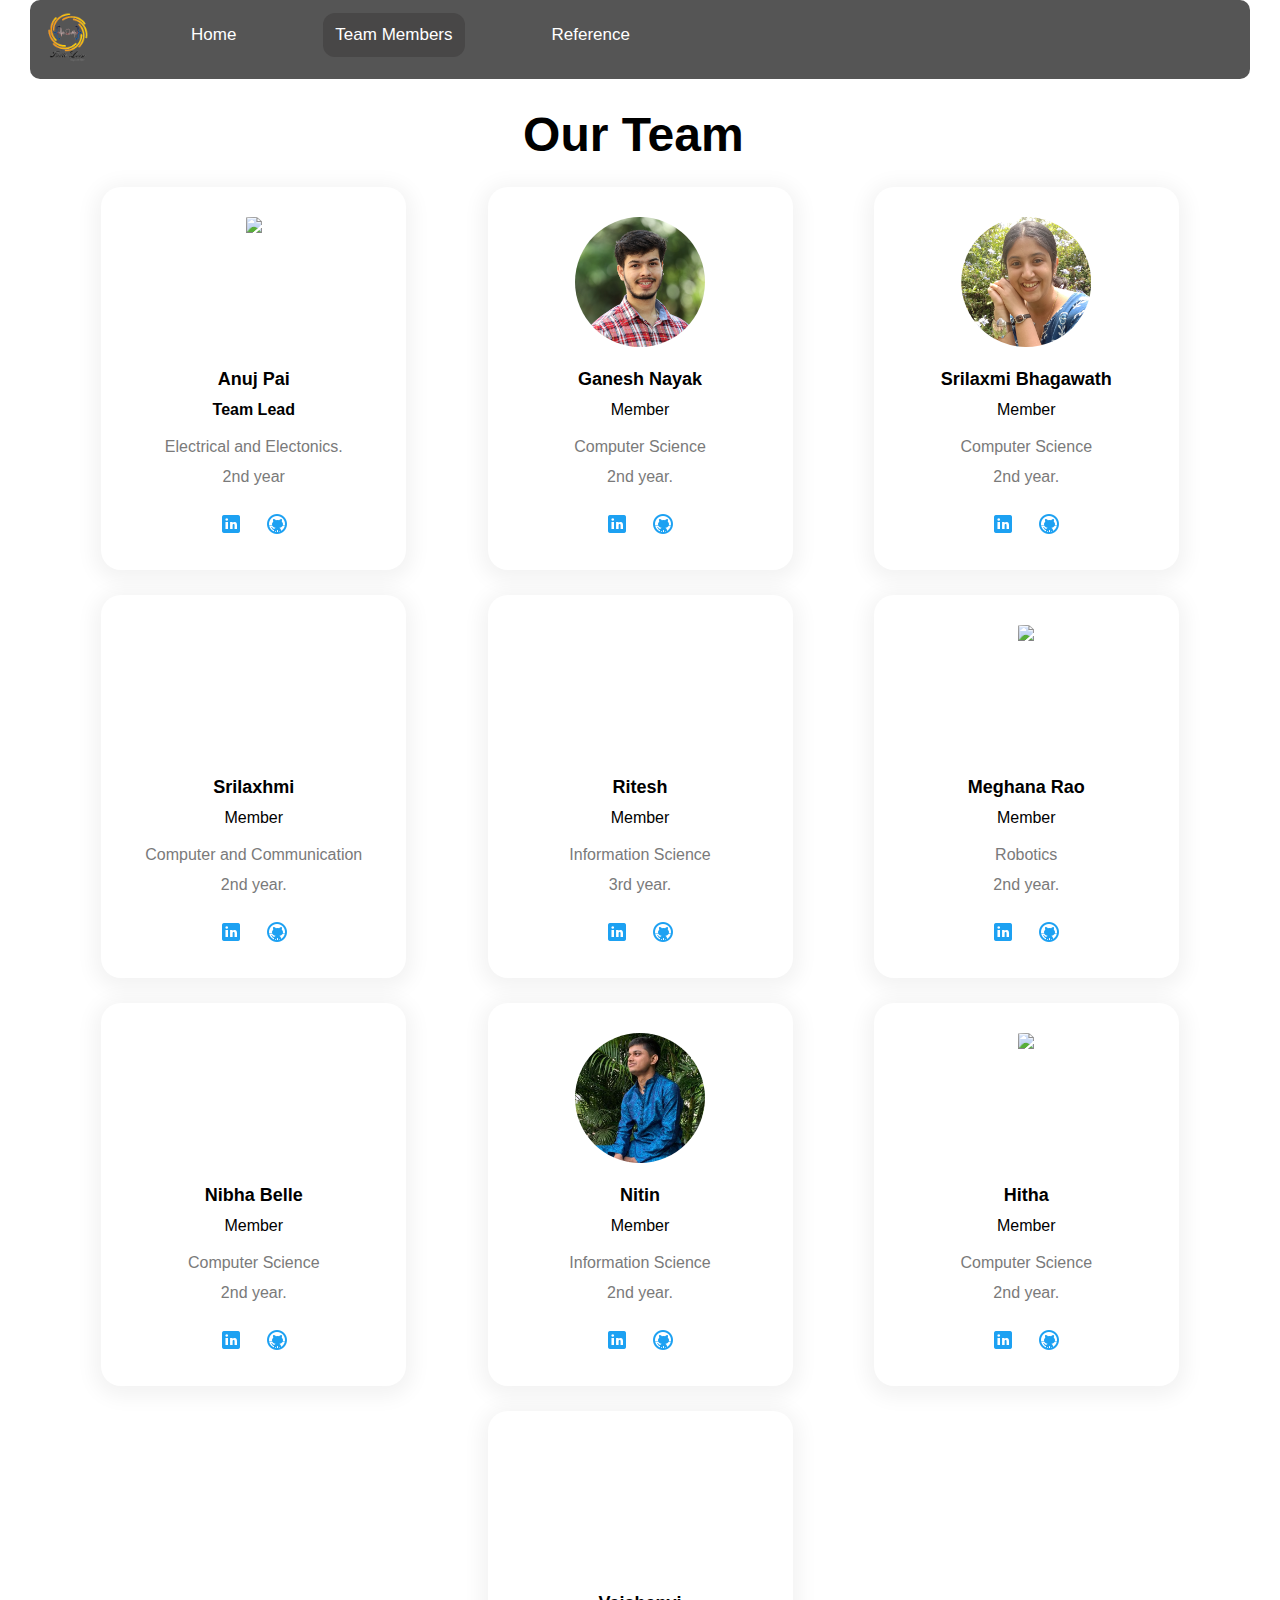
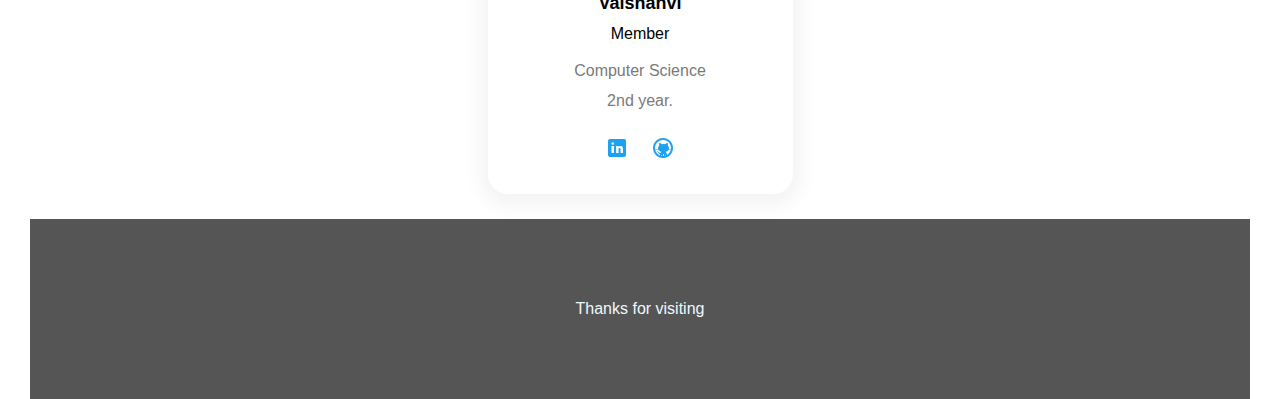
==== abt.html @ e21017dd "Merge branch 'main' of https://github.com/AnujFLC/Webslingers updated profile address" ====
<!DOCTYPE html>
<html lang="en">
<head>
    <meta charset="UTF-8">
    <meta http-equiv="X-UA-Compatible" content="IE=edge">
    <meta name="viewport" content="width=device-width, initial-scale=1.0">
    <title>Our team</title>
<link rel="icon" href="./1.png" type="image/x-icon">
    <link rel="stylesheet" href="abt.css">
</head>
<body>
    <div class="responsive-container-block container">
       
        
        <div class="navbar">
            <a href="https://www.finiteloop.co.in/"><img src="./1.png" alt="finte loop logo" class="logo"></a>
       
            <a  id="home" href="./index.html" >Home</a>
            <a  id="abt" class="active" href="./abt.html" > Team Members</a>
            <a id="ref"  href="reffer.html">Reference</a>

        </div>
        <p class="text-blk team-head-text">
        
            Our Team 
        </p>
        
        <div class="responsive-container-block">
            <!-- 1st mem -->
            <div class="responsive-cell-block wk-desk-3 wk-ipadp-3 wk-tab-6 wk-mobile-12 card-container">
                <div class="card">
                    <div class="team-image-wrapper">
                        <img src="./photos/WhatsApp Image 2022-12-17 at 10.50.44 PM.jpeg"
                            class="team-member-image" />
                    </div>
                    <p class="text-blk name">Anuj Pai
                    </p>
                    <p class="text-blk position"><b>Team Lead</b>
                    </p>
                    <p class="text-blk feature-text">Electrical and Electonics.<br>2nd year
                    </p>
                    <div class="social-icons">
                        <a href="https://www.linkedin.com/in/anujpai/" target="_blank">
                            <img src="./icon/LinkedIn.png"
                                class="linked in-icon" />
                        </a>
                        <a href="https://github.com/AnujFLC/" target="_blank">
                            <img src="./icon/GitHub.png"
                                class="github-icon" />
                        </a>
                    </div>
                </div>
            </div>
            <!-- 2nd mem -->
            <div class="responsive-cell-block wk-desk-3 wk-ipadp-3 wk-tab-6 wk-mobile-12 card-container">
                <div class="card">
                    <div class="team-image-wrapper">
                        <img src="./photos/GANESH (1).JPG"
                            class="team-member-image" />
                    </div>
                    <p class="text-blk name">Ganesh Nayak
                    </p>
                    <p class="text-blk position">Member
                    </p>
                    <p class="text-blk feature-text">Computer Science <br>2nd year.
                    </p>
                    <div class="social-icons">
                        <a href="https://www.linkedin.com/in/ganesh-nayak-91a465240/" target="_blank">
                            <img src="./icon/LinkedIn.png"
                                class="linked in-icon" />
                        </a>
                        <a href="https://github.com/Ganesh23Nayak" target="_blank">
                            <img src="./icon/GitHub.png"
                                class="github-icon" />
                        </a>
                    </div>
                </div>
            </div>
            <!-- 3rd mem -->
            <div class="responsive-cell-block wk-desk-3 wk-ipadp-3 wk-tab-6 wk-mobile-12 card-container">
                <div class="card">
                    <div class="team-image-wrapper">
                        <img src="./photos/srilaxmib.jpg"
                            class="team-member-image" />
                    </div>
                    <p class="text-blk name">Srilaxmi Bhagawath
                    </p>
                    <p class="text-blk position">Member
                    </p>
                    <p class="text-blk feature-text">Computer Science <br>2nd year.
                    </p>
                    <div class="social-icons">
                        <a href="https://www.linkedin.com/in/srilaxmi-bhagawath-b2118b258 " target="_blank">
                            <img src="./icon/LinkedIn.png"
                                class="linked in-icon" />
                        </a>
                        <a href="https://github.com/srilaxmibhagawath" target="_blank">
                            <img src="./icon/GitHub.png"
                                class="github-icon" />
                        </a>
                    </div>
                </div>
            </div>
            <!-- 4th mem -->
            <div class="responsive-cell-block wk-desk-3 wk-ipadp-3 wk-tab-6 wk-mobile-12 card-container">
                <div class="card">
                    <div class="team-image-wrapper">
                        <img src=" "
                            class="team-member-image" />
                    </div>
                    <p class="text-blk name">Srilaxhmi
                    </p>
                    <p class="text-blk position">Member
                    </p>
                    <p class="text-blk feature-text">Computer and Communication <br>2nd year.
                    </p>
                    <div class="social-icons">
                        <a href="  " target="_blank">
                            <img src="./icon/LinkedIn.png"
                                class="linked in-icon" />
                        </a>
                        <a href=" " target="_blank">
                            <img src="./icon/GitHub.png"
                                class="github-icon" />
                        </a>
                    </div>
                </div>
            </div>

            <!-- 5th mem -->
            <div class="responsive-cell-block wk-desk-3 wk-ipadp-3 wk-tab-6 wk-mobile-12 card-container">
                <div class="card">
                    <div class="team-image-wrapper">
                        <img src=" "
                            class="team-member-image" />
                    </div>
                    <p class="text-blk name">Ritesh
                    </p>
                    <p class="text-blk position">Member
                    </p>
                    <p class="text-blk feature-text">Information Science <br>3rd year.
                    </p>
                    <div class="social-icons">
                        <a href="https://www.linkedin.com/in/ritesh-shetty-7550551a7" target="_blank">
                            <img src="./icon/LinkedIn.png"
                                class="linked in-icon" />
                        </a>
                        <a href="https://github.com/Rrs2802" target="_blank">
                            <img src="./icon/GitHub.png"
                                class="github-icon" />
                        </a>
                    </div>
                </div>
            </div>
            <!-- 6th mem -->
            <div class="responsive-cell-block wk-desk-3 wk-ipadp-3 wk-tab-6 wk-mobile-12 card-container">
                <div class="card">
                    <div class="team-image-wrapper">
                        <img src="./photos/Meghana.jpg "
                            class="team-member-image" />
                    </div>
                    <p class="text-blk name">Meghana Rao
                    </p>
                    <p class="text-blk position">Member
                    </p>
                    <p class="text-blk feature-text">Robotics <br>2nd year.
                    </p>
                    <div class="social-icons">
                        <a href="https://www.linkedin.com/in/meghana-rao-127848253/ " target="_blank">
                            <img src="./icon/LinkedIn.png"
                                class="linked in-icon" />
                        </a>
                        <a href="https://github.com/raomegh21 " target="_blank">
                            <img src="./icon/GitHub.png"
                                class="github-icon" />
                        </a>
                    </div>
                </div>
            </div>
            <!-- 7th mem -->
            <div class="responsive-cell-block wk-desk-3 wk-ipadp-3 wk-tab-6 wk-mobile-12 card-container">
                <div class="card">
                    <div class="team-image-wrapper">
                        <img src=" "
                            class="team-member-image" />
                    </div>
                    <p class="text-blk name">Nibha Belle
                    </p>
                    <p class="text-blk position">Member
                    </p>
                    <p class="text-blk feature-text">Computer Science <br>2nd year.
                    </p>
                    <div class="social-icons">
                        <a href=" " target="_blank">
                            <img src="./icon/LinkedIn.png"
                                class="linked in-icon" />
                        </a>
                        <a href=" " target="_blank">
                            <img src="./icon/GitHub.png"
                                class="github-icon" />
                        </a>
                    </div>
                </div>
            </div>
            <!-- 8th mem -->
            <div class="responsive-cell-block wk-desk-3 wk-ipadp-3 wk-tab-6 wk-mobile-12 card-container">
                <div class="card">
                    <div class="team-image-wrapper">
                        <img src="./photos/nitin.jpeg "
                            class="team-member-image" />
                    </div>
                    <p class="text-blk name">Nitin
                    </p>
                    <p class="text-blk position">Member
                    </p>
                    <p class="text-blk feature-text">Information Science <br>2nd year.
                    </p>
                    <div class="social-icons">
                        <a href="https://www.linkedin.com/in/nitin-raj-542593254 " target="_blank">
                            <img src="./icon/LinkedIn.png"
                                class="linked in-icon" />
                        </a>
                        <a href="https://github.com/nitinleo10 " target="_blank">
                            <img src="./icon/GitHub.png"
                                class="github-icon" />
                        </a>
                    </div>
                </div>
            </div>
            <!-- 9th mem -->
            <div class="responsive-cell-block wk-desk-3 wk-ipadp-3 wk-tab-6 wk-mobile-12 card-container">
                <div class="card">
                    <div class="team-image-wrapper">
                        <img src="./photos/photo.JPG "
                            class="team-member-image" />
                    </div>
                    <p class="text-blk name">Hitha
                    </p>
                    <p class="text-blk position">Member
                    </p>
                    <p class="text-blk feature-text">Computer Science <br>2nd year.
                    </p>
                    <div class="social-icons">
                        <a href="https://www.linkedin.com/in/hitha-k-6bb91524a " target="_blank">
                            <img src="./icon/LinkedIn.png"
                                class="linked in-icon" />
                        </a>
                        <a href="https://github.com/Hitha-9 " target="_blank">
                            <img src="./icon/GitHub.png"
                                class="github-icon" />
                        </a>
                    </div>
                </div>
            </div>
            <!-- 10th mem -->
            <div class="responsive-cell-block wk-desk-3 wk-ipadp-3 wk-tab-6 wk-mobile-12 card-container">
                <div class="card">
                    <div class="team-image-wrapper">
                        <img src=" "
                            class="team-member-image" />
                    </div>
                    <p class="text-blk name">Vaishanvi
                    </p>
                    <p class="text-blk position">Member
                    </p>
                    <p class="text-blk feature-text">Computer Science <br>2nd year.
                    </p>
                    <div class="social-icons">
                        <a href="https://www.linkedin.com/in/vaishnavi-prabhu-92a86425a " target="_blank">
                            <img src="./icon/LinkedIn.png"
                                class="linked in-icon" />
                        </a>
                        <a href="https://github.com/Vaishnavi06Prabhu " target="_blank">
                            <img src="./icon/GitHub.png"
                                class="github-icon" />
                        </a>
                    </div>
                </div>
            </div>
            <footer>
                <p>Thanks for visiting</p>
            </footer>
        </div>
    </div>
</body>
</html>
---- abt.css ----
* {
    font-family: Nunito, sans-serif;
}
 .logo  {
    width: 50px;
    height: auto;
            
}
/* Style the navigation bar */
.navbar {
    width: 100%;
    background-color: #555;
    overflow: auto;
        border-radius: 10px;
        margin-bottom: 31px;
}
.nan{
    padding-top: 15px;
}

.navbar a {
    float: left;
    text-align: center;
    padding: 12px;
    color: white;
    text-decoration: none;
    font-size: 17px;
        border-radius: 12px;
            margin-right: 75px;
}
.navbar #home {
    margin-top: 13px;
}
.navbar #abt {
    margin-top: 13px;
}
.navbar #ref {
    margin-top: 13px;
}
.navbar a:hover {
    background-color: rgba(160, 160, 160, 0.822);
}

.active {
background-color: #24232345;
}

/* Add responsiveness - will automatically display the navbar vertically instead of horizontally on screens less than 500 pixels */
@media screen and (max-width: 500px) {
    .navbar a {
        float: none;
        display: block;
    }
}
/* end of nav bar  */

.responsive-cell-block {
    min-height: 75px;
}

.text-blk {
    margin-top: 0px;
    margin-right: 0px;
    margin-bottom: 0px;
    margin-left: 0px;
    line-height: 25px;
}

.responsive-container-block {
    min-height: 75px;
    height: fit-content;
    width: 100%;
    display: flex;
    flex-wrap: wrap;
    margin-top: 0px;
    margin-right: auto;
    margin-bottom: 0px;
    margin-left: auto;
    justify-content: space-evenly;
}

.team-head-text {
    font-size: 48px;
    font-weight: 900;
    text-align: center;
}

.team-head-text {
    line-height: 50px;
    width: 100%;
    margin-top: 0px;
    margin-right: 0px;
    margin-bottom: 27px;
    margin-left: 0px;
}

.container {
    max-width: 1380px;
    margin-top: 0px;
    margin-right: auto;
    margin-bottom: 0px;
    margin-left: auto;
    padding-top: 0px;
    padding-right: 30px;
    padding-bottom: 0px;
    padding-left: 30px;
    /* background-color: #add7e9; */
}

.card {
    text-align: center;
    box-shadow: rgba(0, 0, 0, 0.05) 0px 4px 20px 7px;
    display: flex;
    flex-direction: column;
    align-items: center;
    padding-top: 30px;
    padding-right: 25px;
    padding-bottom: 30px;
    padding-left: 25px;
    /* background-color: #c4ecfd; */
    border-radius: 20px;
}
.card:hover{
    background-color: rgba(216, 221, 216, 0.726);
        background: rgba(255, 255, 255, 0.35);
        box-shadow: 0 8px 32px 0 rgba(31, 38, 135, 0.37);
        backdrop-filter: blur(7px);
        -webkit-backdrop-filter: blur(07px);
}

.card-container {
    width: 280px;
    margin-top: 0px;
    margin-right: 10px;
    margin-bottom: 25px;
    margin-left: 10px;
}

.name {
    margin-top: 20px;
    margin-right: 0px;
    margin-bottom: 5px;
    margin-left: 0px;
    font-size: 18px;
    font-weight: 800;
}

.position {
    margin-top: 0px;
    margin-right: 0px;
    margin-bottom: 10px;
    margin-left: 0px;
}

.feature-text {
    margin-top: 0px;
    margin-right: 0px;
    margin-bottom: 20px;
    margin-left: 0px;
    color: rgb(122, 122, 122);
    line-height: 30px;
}

.social-icons {
    width: 70px;
    display: flex;
    justify-content: space-between;
}

.team-image-wrapper {
    clip-path: circle(50% at 50% 50%);
    width: 130px;
    height: 130px;
}

.team-member-image {
    max-width: 100%;
}
footer{
    width: 100%;
    height: 180px;
    background-color: #555;
    color: aliceblue;
    text-align: center;
    justify-content: center;
    
}
footer p{
    margin: 81px 0px
}


@media (max-width: 500px) {
    .card-container {
        width: 100%;
        margin-top: 0px;
        margin-right: 0px;
        margin-bottom: 25px;
        margin-left: 0px;
    }
}

  @import url('https://fonts.googleapis.com/css2?family=Nunito:wght@200;300;400;600;700;800&display=swap');

  *,
  *:before,
  *:after {
      -moz-box-sizing: border-box;
      -webkit-box-sizing: border-box;
      box-sizing: border-box;
  }

  body {
      margin: 0;
  }

  .wk-desk-1 {
      width: 8.333333%;
  }

  .wk-desk-2 {
      width: 16.666667%;
  }

  .wk-desk-3 {
      width: 25%;
  }

  .wk-desk-4 {
      width: 33.333333%;
  }

  .wk-desk-5 {
      width: 41.666667%;
  }

  .wk-desk-6 {
      width: 50%;
  }

  .wk-desk-7 {
      width: 58.333333%;
  }

  .wk-desk-8 {
      width: 66.666667%;
  }

  .wk-desk-9 {
      width: 75%;
  }

  .wk-desk-10 {
      width: 83.333333%;
  }

  .wk-desk-11 {
      width: 91.666667%;
  }

  .wk-desk-12 {
      width: 100%;
  }

  @media (max-width: 1024px) {
      .wk-ipadp-1 {
          width: 8.333333%;
      }

      .wk-ipadp-2 {
          width: 16.666667%;
      }

      .wk-ipadp-3 {
          width: 25%;
      }

      .wk-ipadp-4 {
          width: 33.333333%;
      }

      .wk-ipadp-5 {
          width: 41.666667%;
      }

      .wk-ipadp-6 {
          width: 50%;
      }

      .wk-ipadp-7 {
          width: 58.333333%;
      }

      .wk-ipadp-8 {
          width: 66.666667%;
      }

      .wk-ipadp-9 {
          width: 75%;
      }

      .wk-ipadp-10 {
          width: 83.333333%;
      }

      .wk-ipadp-11 {
          width: 91.666667%;
      }

      .wk-ipadp-12 {
          width: 100%;
      }
  }

  @media (max-width: 768px) {
      .wk-tab-1 {
          width: 8.333333%;
      }

      .wk-tab-2 {
          width: 16.666667%;
      }

      .wk-tab-3 {
          width: 25%;
      }

      .wk-tab-4 {
          width: 33.333333%;
      }

      .wk-tab-5 {
          width: 41.666667%;
      }

      .wk-tab-6 {
          width: 50%;
      }

      .wk-tab-7 {
          width: 58.333333%;
      }

      .wk-tab-8 {
          width: 66.666667%;
      }

      .wk-tab-9 {
          width: 75%;
      }

      .wk-tab-10 {
          width: 83.333333%;
      }

      .wk-tab-11 {
          width: 91.666667%;
      }

      .wk-tab-12 {
          width: 100%;
      }
  }

  @media (max-width: 500px) {
      .wk-mobile-1 {
          width: 8.333333%;
      }

      .wk-mobile-2 {
          width: 16.666667%;
      }

      .wk-mobile-3 {
          width: 25%;
      }

      .wk-mobile-4 {
          width: 33.333333%;
      }

      .wk-mobile-5 {
          width: 41.666667%;
      }

      .wk-mobile-6 {
          width: 50%;
      }

      .wk-mobile-7 {
          width: 58.333333%;
      }

      .wk-mobile-8 {
          width: 66.666667%;
      }

      .wk-mobile-9 {
          width: 75%;
      }

      .wk-mobile-10 {
          width: 83.333333%;
      }

      .wk-mobile-11 {
          width: 91.666667%;
      }

      .wk-mobile-12 {
          width: 100%;
      }
  }
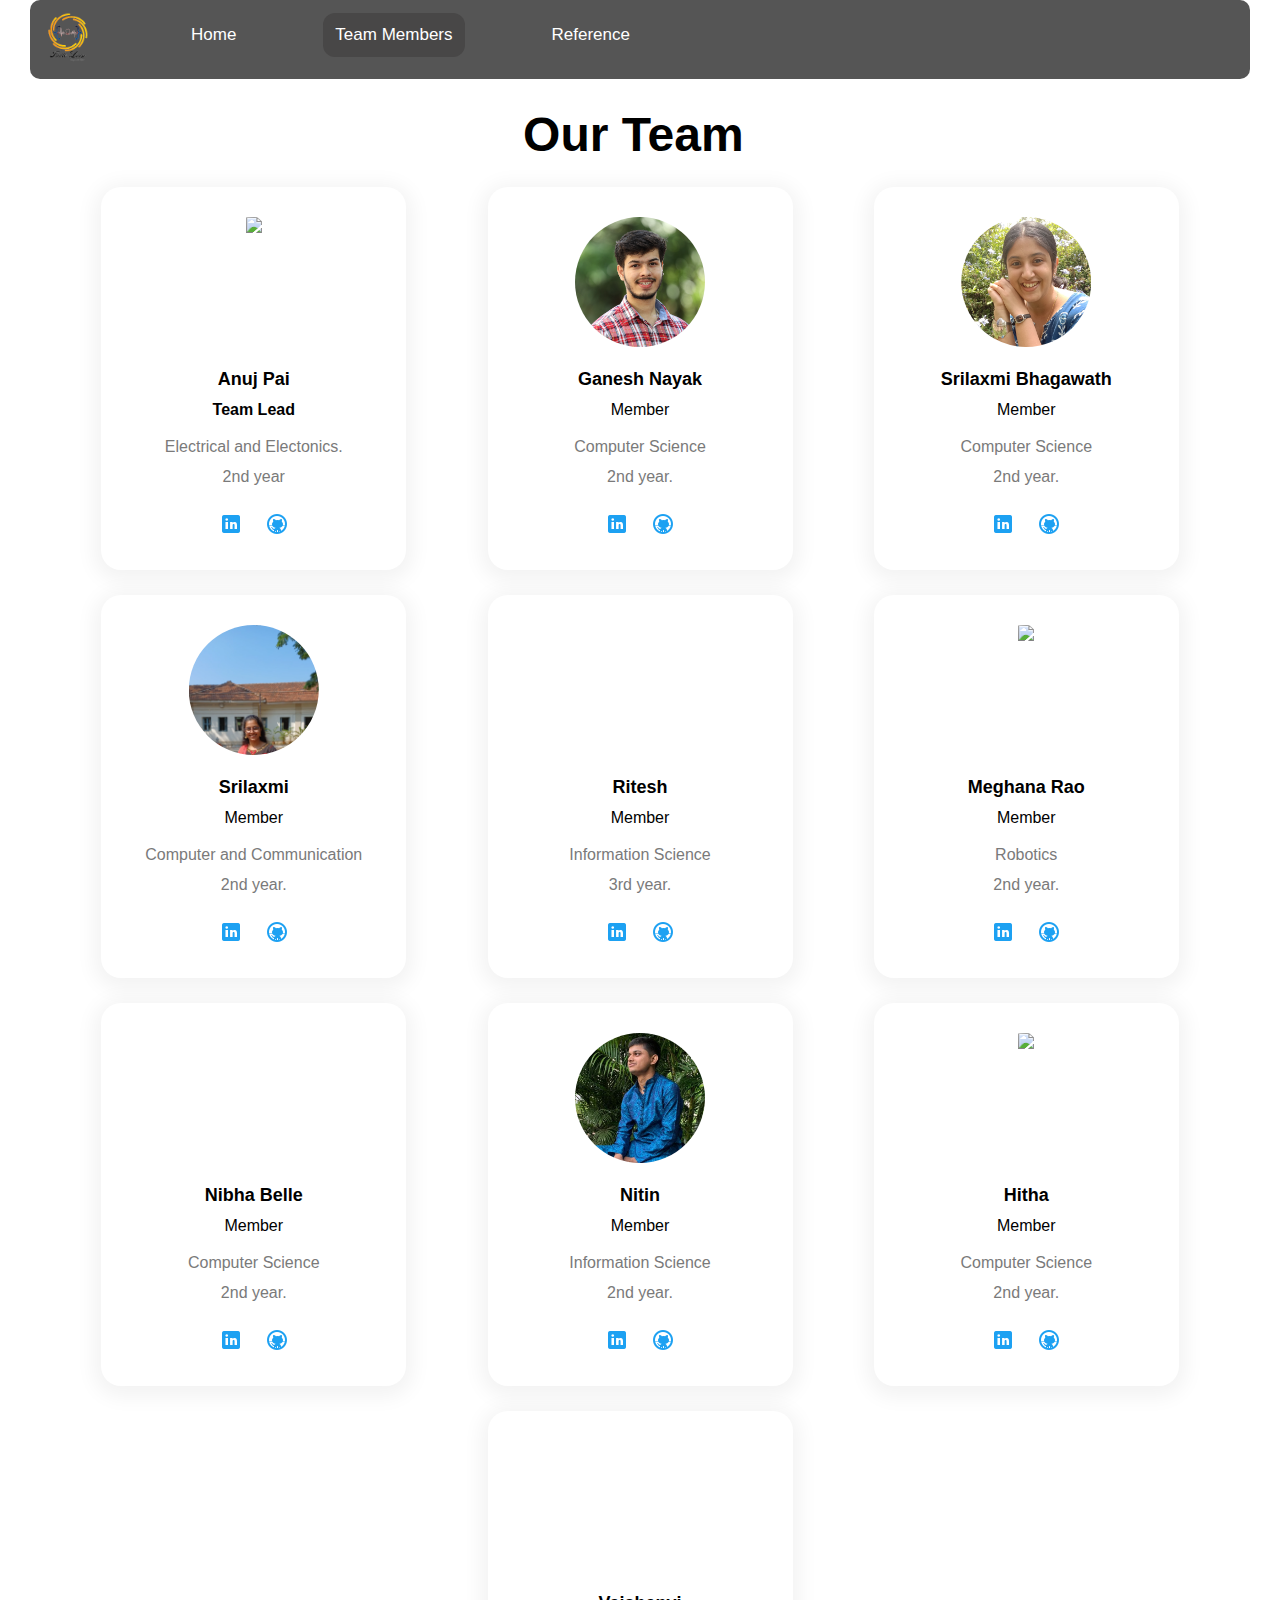
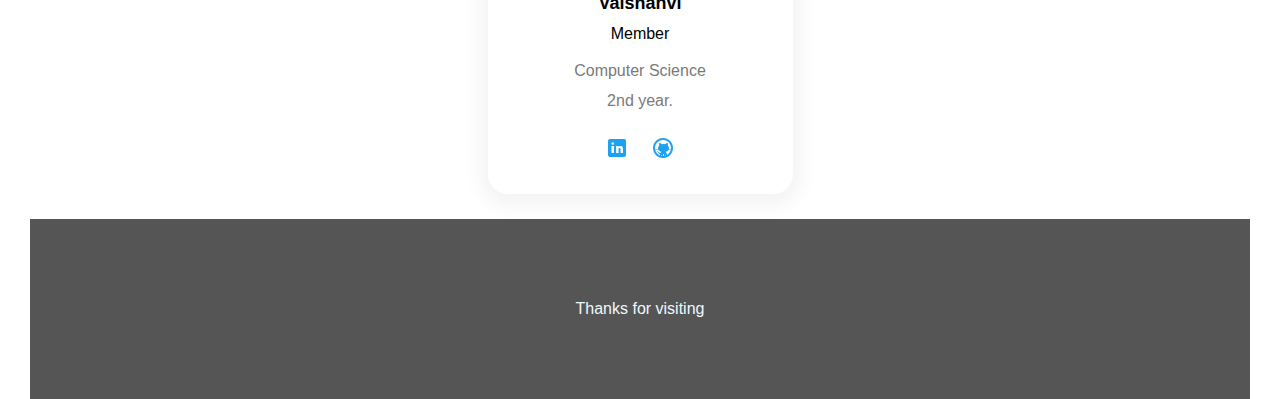
==== commit 31d7571a: "Update abt.html" ====
--- a/abt.html
+++ b/abt.html
@@ -105,21 +105,21 @@
             <div class="responsive-cell-block wk-desk-3 wk-ipadp-3 wk-tab-6 wk-mobile-12 card-container">
                 <div class="card">
                     <div class="team-image-wrapper">
-                        <img src=" "
-                            class="team-member-image" />
-                    </div>
-                    <p class="text-blk name">Srilaxhmi
+                        <img src="./photos/Srilaxmi kamath.jpeg "
+                            class="team-member-image" />
+                    </div>
+                    <p class="text-blk name">Srilaxmi
                     </p>
                     <p class="text-blk position">Member
                     </p>
                     <p class="text-blk feature-text">Computer and Communication <br>2nd year.
                     </p>
                     <div class="social-icons">
-                        <a href="  " target="_blank">
-                            <img src="./icon/LinkedIn.png"
-                                class="linked in-icon" />
-                        </a>
-                        <a href=" " target="_blank">
+                        <a href="https://www.linkedin.com/in/srilaxmi-k-7320a225b  " target="_blank">
+                            <img src="./icon/LinkedIn.png"
+                                class="linked in-icon" />
+                        </a>
+                        <a href="https://github.com/Srilaxmi-k " target="_blank">
                             <img src="./icon/GitHub.png"
                                 class="github-icon" />
                         </a>
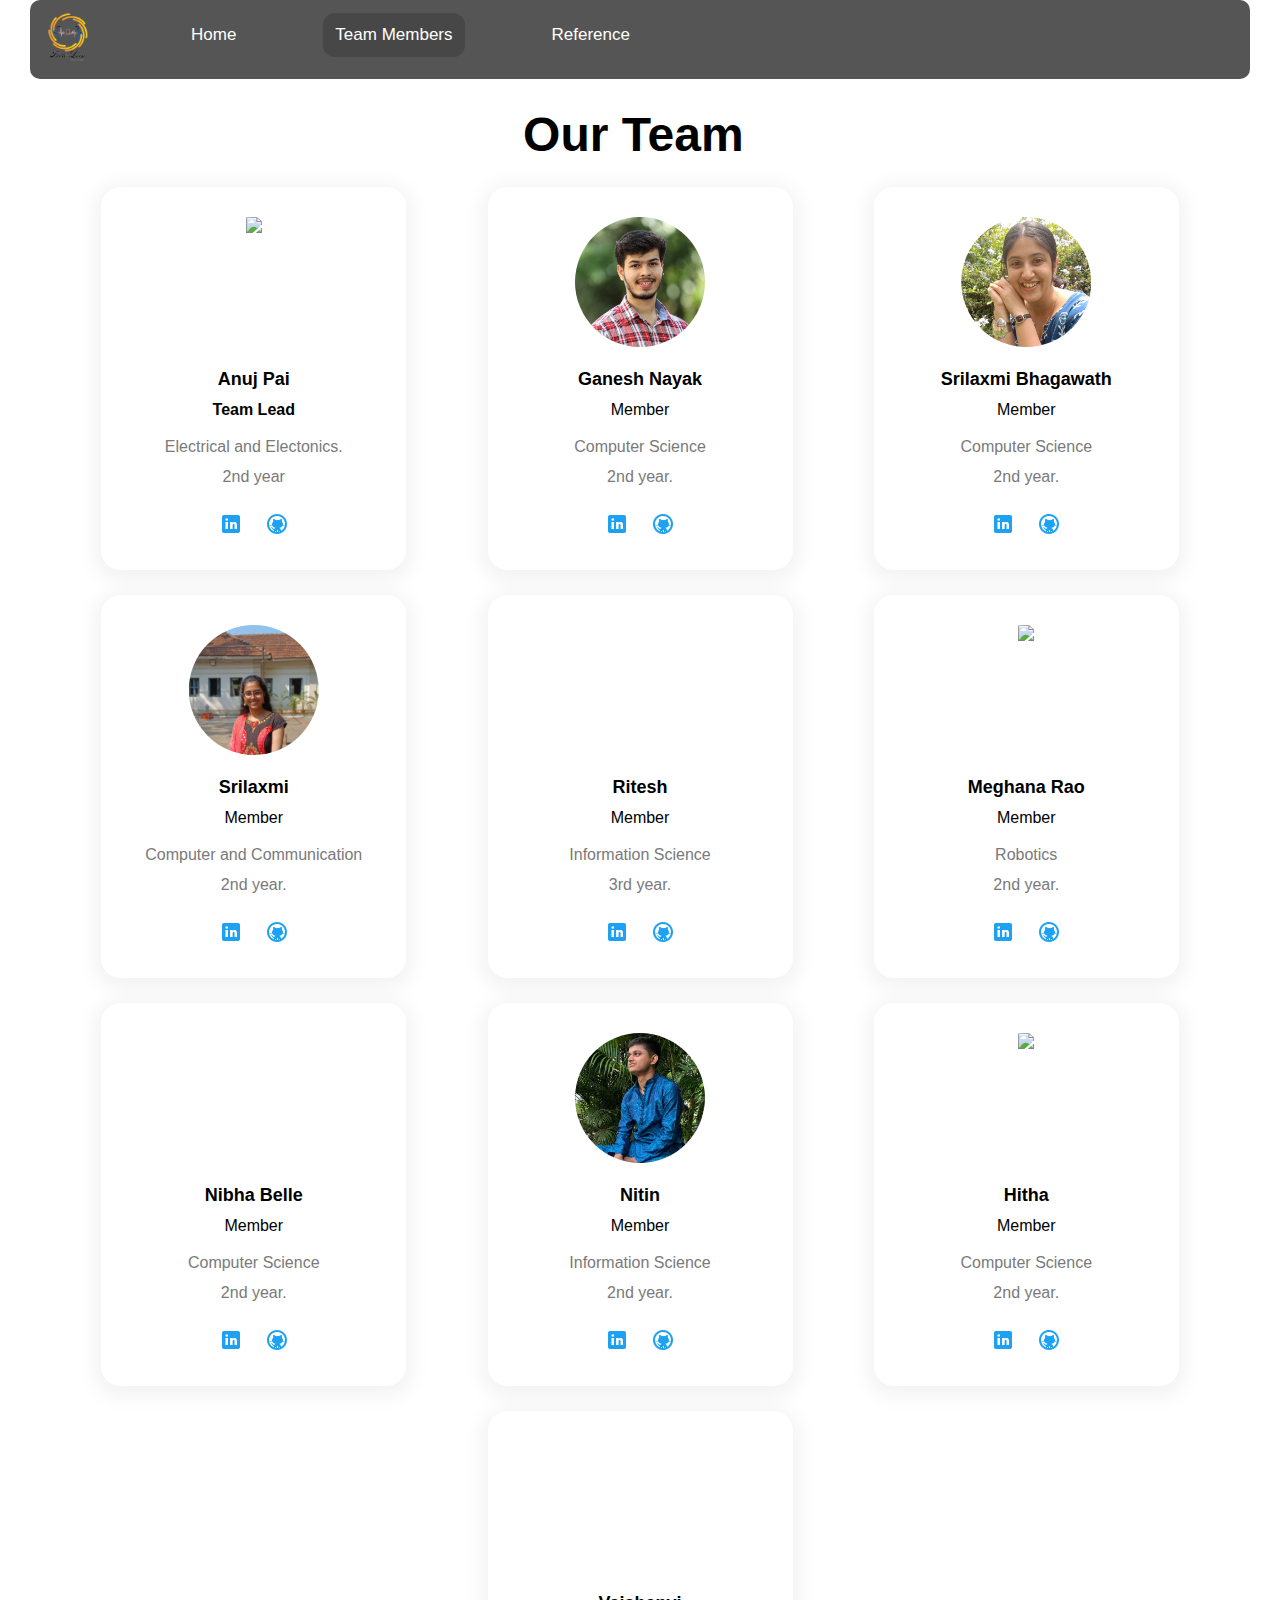
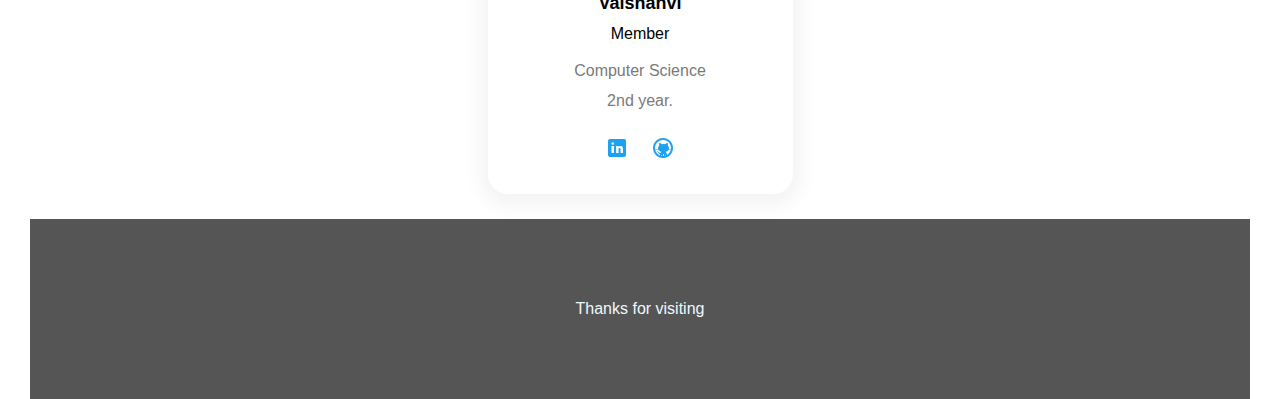
==== commit 8d05876c: "Update abt.html" ====
--- a/abt.html
+++ b/abt.html
@@ -105,7 +105,7 @@
             <div class="responsive-cell-block wk-desk-3 wk-ipadp-3 wk-tab-6 wk-mobile-12 card-container">
                 <div class="card">
                     <div class="team-image-wrapper">
-                        <img src="./photos/Srilaxmi kamath.jpeg "
+                        <img src="./photos/Srilaxmi kamath.jpeg"
                             class="team-member-image" />
                     </div>
                     <p class="text-blk name">Srilaxmi
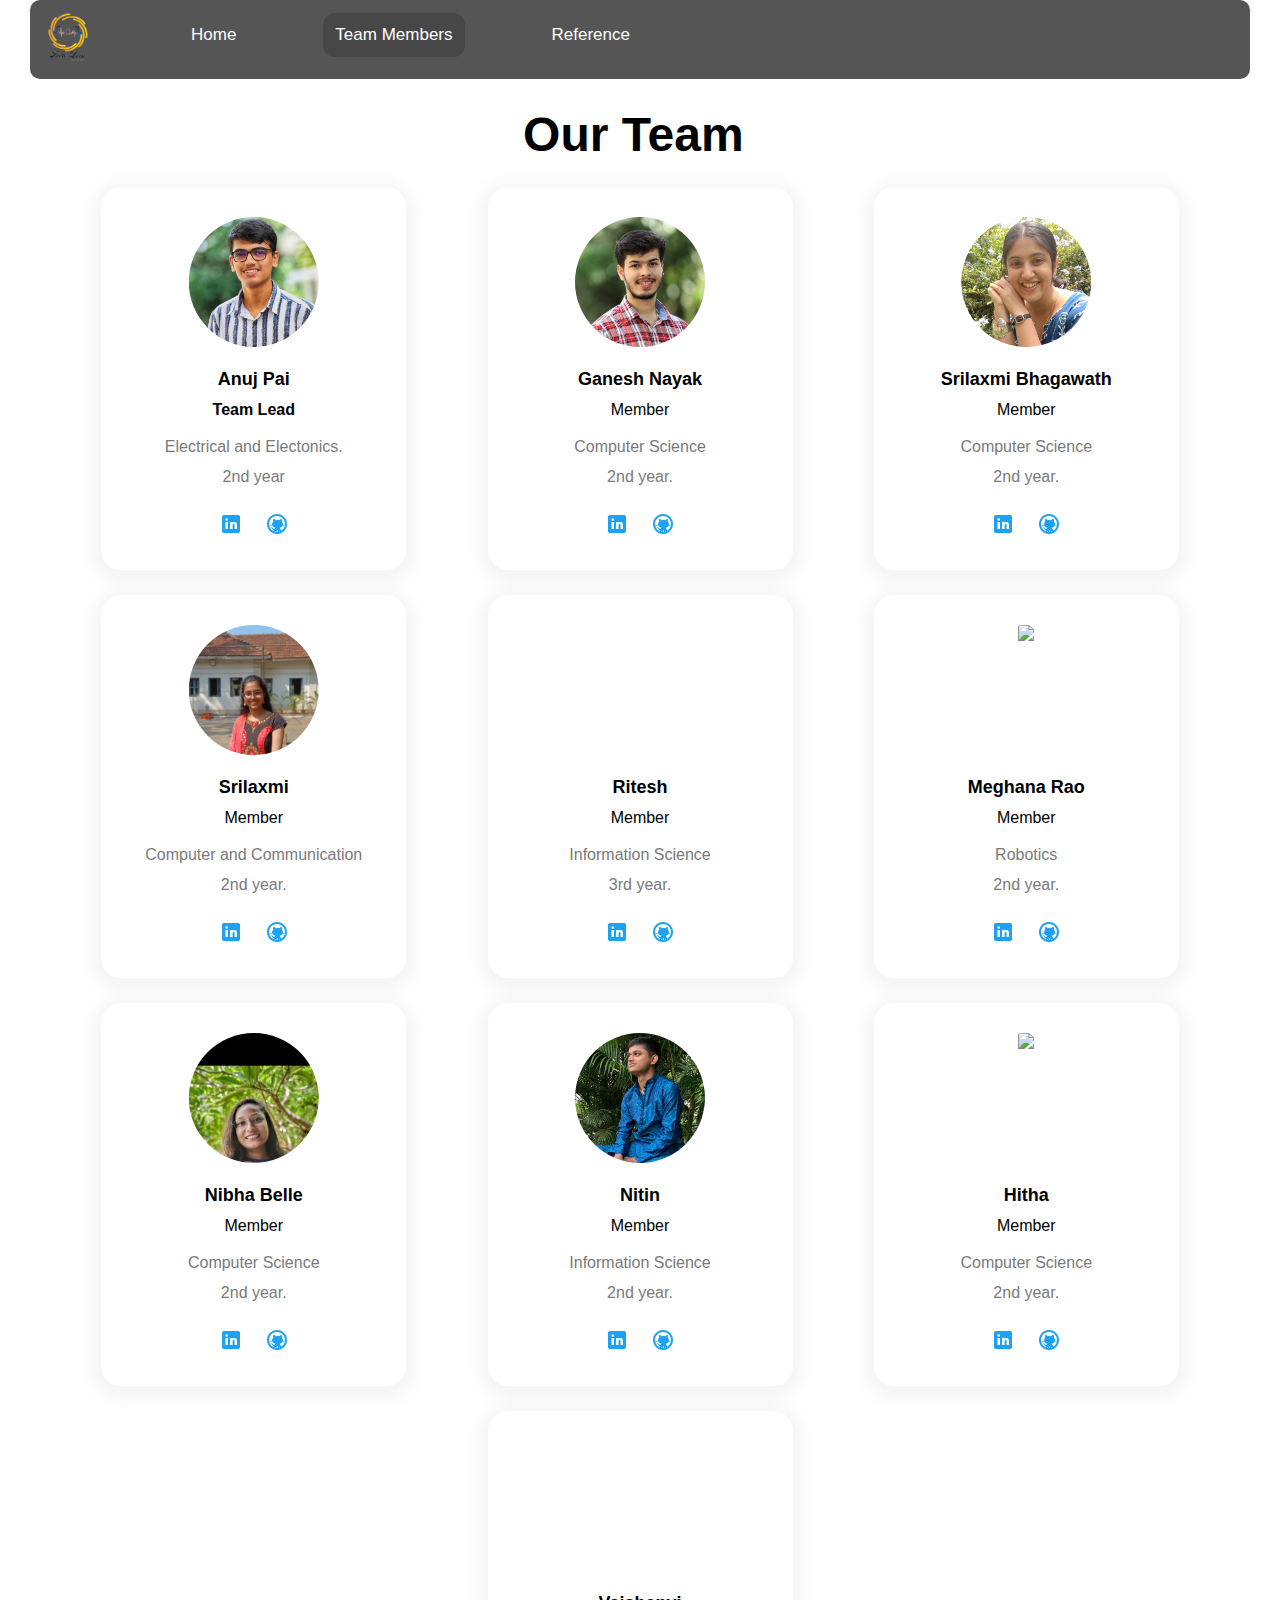
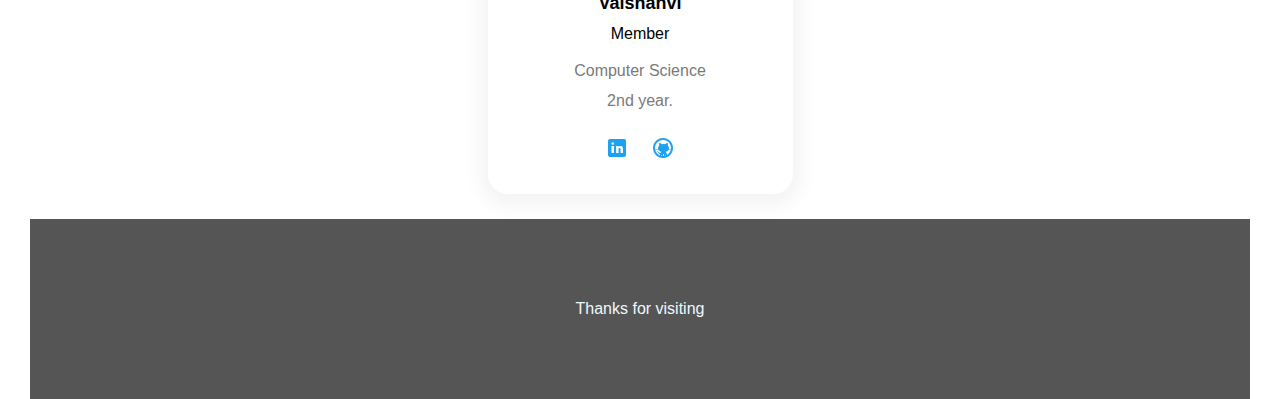
==== commit ae86a0f5: "Update abt.html" ====
--- a/abt.html
+++ b/abt.html
@@ -181,7 +181,7 @@
             <div class="responsive-cell-block wk-desk-3 wk-ipadp-3 wk-tab-6 wk-mobile-12 card-container">
                 <div class="card">
                     <div class="team-image-wrapper">
-                        <img src=" "
+                        <img src="./photos/nibha.jpg "
                             class="team-member-image" />
                     </div>
                     <p class="text-blk name">Nibha Belle
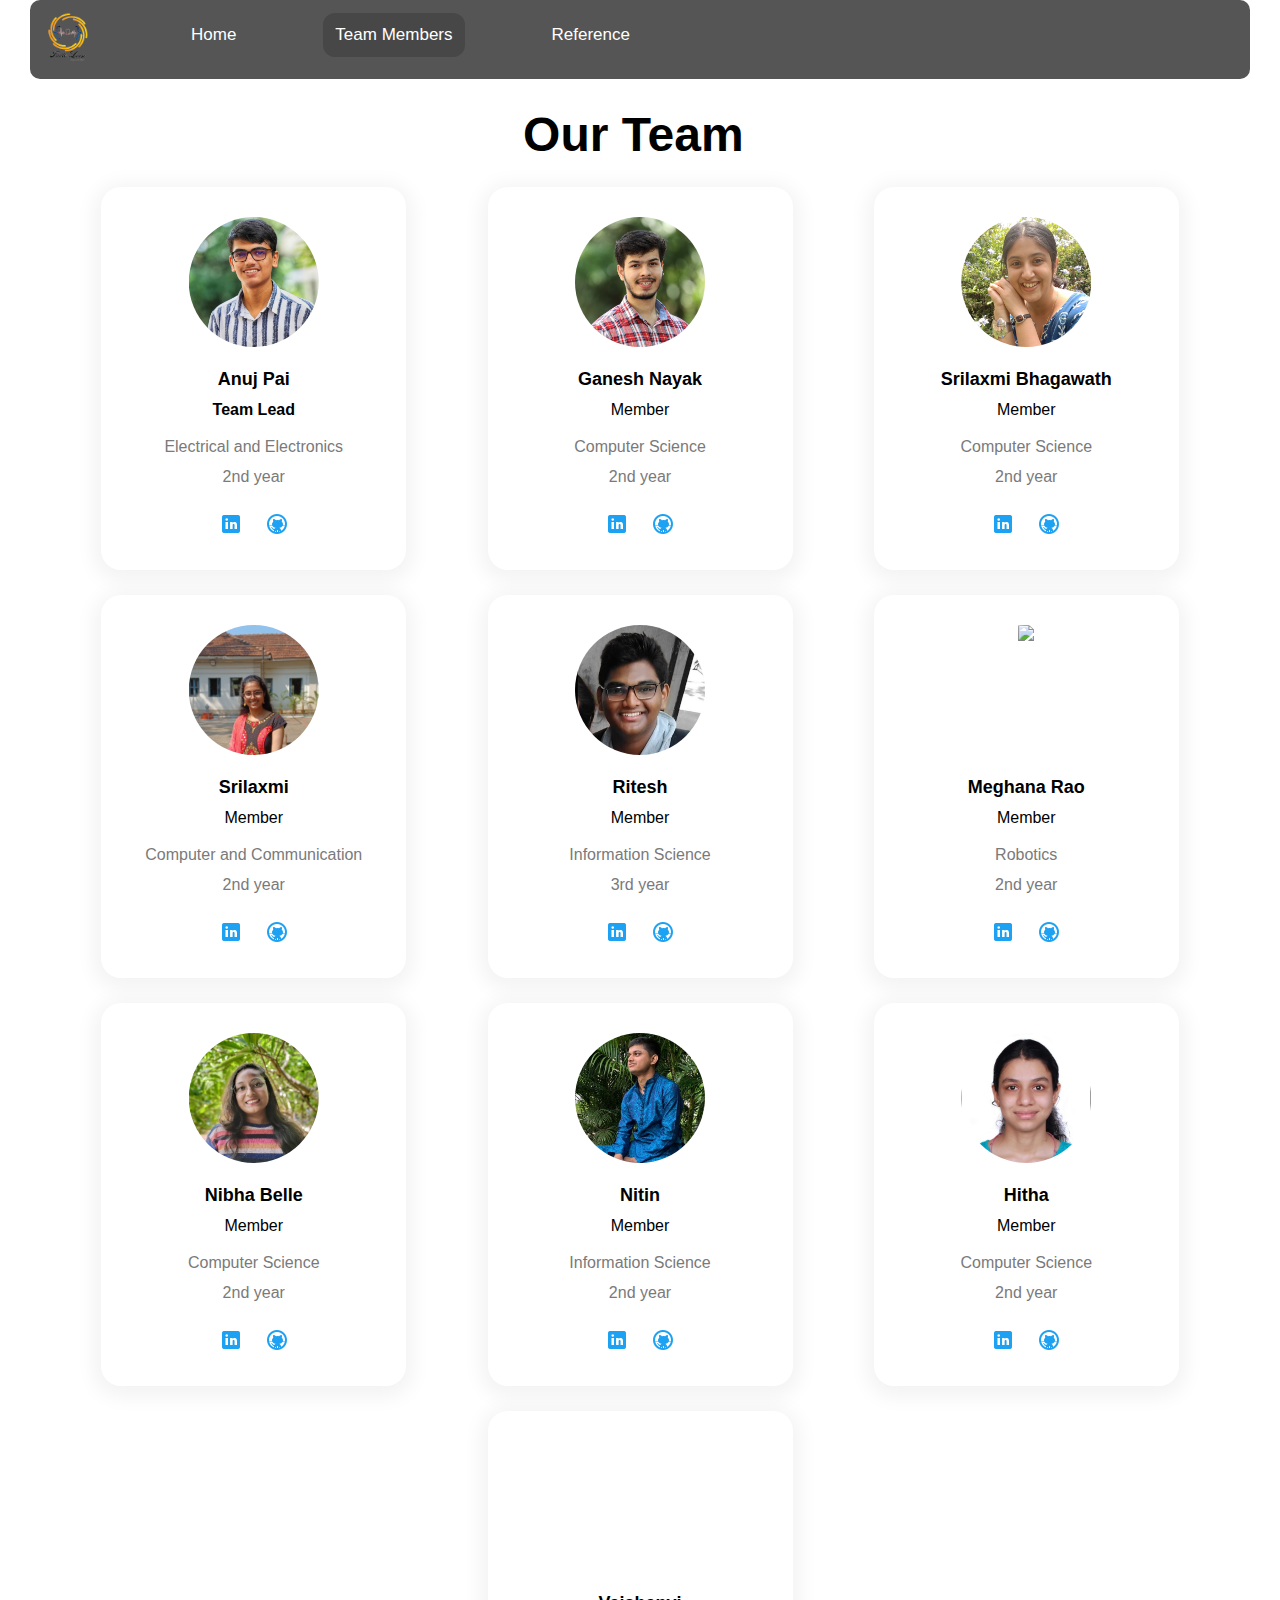
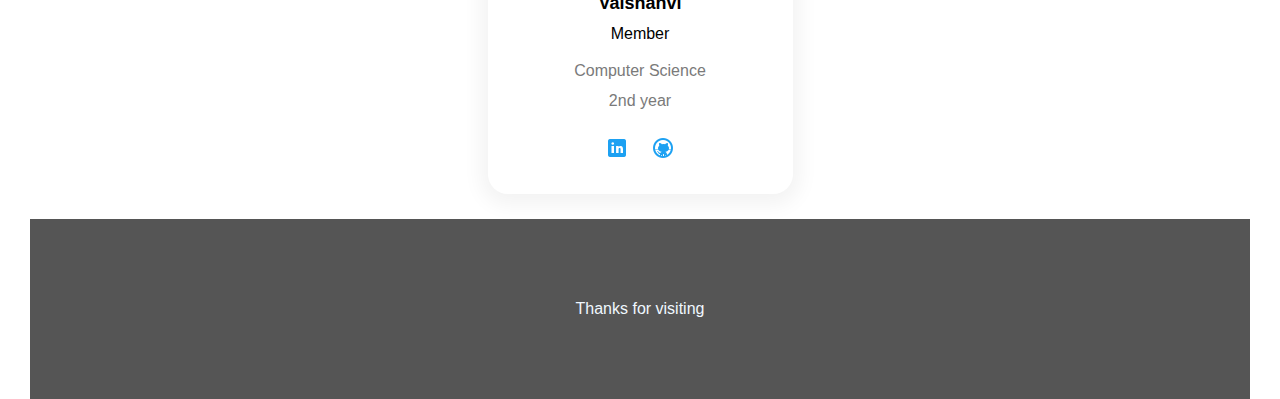
==== commit fb9925b4: "spellcheck" ====
--- a/abt.html
+++ b/abt.html
@@ -37,7 +37,7 @@
                     </p>
                     <p class="text-blk position"><b>Team Lead</b>
                     </p>
-                    <p class="text-blk feature-text">Electrical and Electonics.<br>2nd year
+                    <p class="text-blk feature-text">Electrical and Electronics<br>2nd year
                     </p>
                     <div class="social-icons">
                         <a href="https://www.linkedin.com/in/anujpai/" target="_blank">
@@ -62,7 +62,7 @@
                     </p>
                     <p class="text-blk position">Member
                     </p>
-                    <p class="text-blk feature-text">Computer Science <br>2nd year.
+                    <p class="text-blk feature-text">Computer Science <br>2nd year
                     </p>
                     <div class="social-icons">
                         <a href="https://www.linkedin.com/in/ganesh-nayak-91a465240/" target="_blank">
@@ -87,7 +87,7 @@
                     </p>
                     <p class="text-blk position">Member
                     </p>
-                    <p class="text-blk feature-text">Computer Science <br>2nd year.
+                    <p class="text-blk feature-text">Computer Science <br>2nd year
                     </p>
                     <div class="social-icons">
                         <a href="https://www.linkedin.com/in/srilaxmi-bhagawath-b2118b258 " target="_blank">
@@ -112,7 +112,7 @@
                     </p>
                     <p class="text-blk position">Member
                     </p>
-                    <p class="text-blk feature-text">Computer and Communication <br>2nd year.
+                    <p class="text-blk feature-text">Computer and Communication <br>2nd year
                     </p>
                     <div class="social-icons">
                         <a href="https://www.linkedin.com/in/srilaxmi-k-7320a225b  " target="_blank">
@@ -131,139 +131,139 @@
             <div class="responsive-cell-block wk-desk-3 wk-ipadp-3 wk-tab-6 wk-mobile-12 card-container">
                 <div class="card">
                     <div class="team-image-wrapper">
+                        <img src="/photos/ritesh.jpeg"
+                            class="team-member-image" />
+                    </div>
+                    <p class="text-blk name">Ritesh
+                    </p>
+                    <p class="text-blk position">Member
+                    </p>
+                    <p class="text-blk feature-text">Information Science <br>3rd year
+                    </p>
+                    <div class="social-icons">
+                        <a href="https://www.linkedin.com/in/ritesh-shetty-7550551a7" target="_blank">
+                            <img src="./icon/LinkedIn.png"
+                                class="linked in-icon" />
+                        </a>
+                        <a href="https://github.com/Rrs2802" target="_blank">
+                            <img src="./icon/GitHub.png"
+                                class="github-icon" />
+                        </a>
+                    </div>
+                </div>
+            </div>
+            <!-- 6th mem -->
+            <div class="responsive-cell-block wk-desk-3 wk-ipadp-3 wk-tab-6 wk-mobile-12 card-container">
+                <div class="card">
+                    <div class="team-image-wrapper">
+                        <img src="./photos/Meghana.jpg "
+                            class="team-member-image" />
+                    </div>
+                    <p class="text-blk name">Meghana Rao
+                    </p>
+                    <p class="text-blk position">Member
+                    </p>
+                    <p class="text-blk feature-text">Robotics <br>2nd year
+                    </p>
+                    <div class="social-icons">
+                        <a href="https://www.linkedin.com/in/meghana-rao-127848253/ " target="_blank">
+                            <img src="./icon/LinkedIn.png"
+                                class="linked in-icon" />
+                        </a>
+                        <a href="https://github.com/raomegh21 " target="_blank">
+                            <img src="./icon/GitHub.png"
+                                class="github-icon" />
+                        </a>
+                    </div>
+                </div>
+            </div>
+            <!-- 7th mem -->
+            <div class="responsive-cell-block wk-desk-3 wk-ipadp-3 wk-tab-6 wk-mobile-12 card-container">
+                <div class="card">
+                    <div class="team-image-wrapper">
+                        <img src="./photos/nibha.jpg "
+                            class="team-member-image" />
+                    </div>
+                    <p class="text-blk name">Nibha Belle
+                    </p>
+                    <p class="text-blk position">Member
+                    </p>
+                    <p class="text-blk feature-text">Computer Science <br>2nd year
+                    </p>
+                    <div class="social-icons">
+                        <a href=" " target="_blank">
+                            <img src="./icon/LinkedIn.png"
+                                class="linked in-icon" />
+                        </a>
+                        <a href=" " target="_blank">
+                            <img src="./icon/GitHub.png"
+                                class="github-icon" />
+                        </a>
+                    </div>
+                </div>
+            </div>
+            <!-- 8th mem -->
+            <div class="responsive-cell-block wk-desk-3 wk-ipadp-3 wk-tab-6 wk-mobile-12 card-container">
+                <div class="card">
+                    <div class="team-image-wrapper">
+                        <img src="./photos/nitin.jpeg "
+                            class="team-member-image" />
+                    </div>
+                    <p class="text-blk name">Nitin
+                    </p>
+                    <p class="text-blk position">Member
+                    </p>
+                    <p class="text-blk feature-text">Information Science <br>2nd year
+                    </p>
+                    <div class="social-icons">
+                        <a href="https://www.linkedin.com/in/nitin-raj-542593254 " target="_blank">
+                            <img src="./icon/LinkedIn.png"
+                                class="linked in-icon" />
+                        </a>
+                        <a href="https://github.com/nitinleo10 " target="_blank">
+                            <img src="./icon/GitHub.png"
+                                class="github-icon" />
+                        </a>
+                    </div>
+                </div>
+            </div>
+            <!-- 9th mem -->
+            <div class="responsive-cell-block wk-desk-3 wk-ipadp-3 wk-tab-6 wk-mobile-12 card-container">
+                <div class="card">
+                    <div class="team-image-wrapper">
+                        <img src="./photos/photo.JPG "
+                            class="team-member-image" />
+                    </div>
+                    <p class="text-blk name">Hitha
+                    </p>
+                    <p class="text-blk position">Member
+                    </p>
+                    <p class="text-blk feature-text">Computer Science <br>2nd year
+                    </p>
+                    <div class="social-icons">
+                        <a href="https://www.linkedin.com/in/hitha-k-6bb91524a " target="_blank">
+                            <img src="./icon/LinkedIn.png"
+                                class="linked in-icon" />
+                        </a>
+                        <a href="https://github.com/Hitha-9 " target="_blank">
+                            <img src="./icon/GitHub.png"
+                                class="github-icon" />
+                        </a>
+                    </div>
+                </div>
+            </div>
+            <!-- 10th mem -->
+            <div class="responsive-cell-block wk-desk-3 wk-ipadp-3 wk-tab-6 wk-mobile-12 card-container">
+                <div class="card">
+                    <div class="team-image-wrapper">
                         <img src=" "
                             class="team-member-image" />
                     </div>
-                    <p class="text-blk name">Ritesh
-                    </p>
-                    <p class="text-blk position">Member
-                    </p>
-                    <p class="text-blk feature-text">Information Science <br>3rd year.
-                    </p>
-                    <div class="social-icons">
-                        <a href="https://www.linkedin.com/in/ritesh-shetty-7550551a7" target="_blank">
-                            <img src="./icon/LinkedIn.png"
-                                class="linked in-icon" />
-                        </a>
-                        <a href="https://github.com/Rrs2802" target="_blank">
-                            <img src="./icon/GitHub.png"
-                                class="github-icon" />
-                        </a>
-                    </div>
-                </div>
-            </div>
-            <!-- 6th mem -->
-            <div class="responsive-cell-block wk-desk-3 wk-ipadp-3 wk-tab-6 wk-mobile-12 card-container">
-                <div class="card">
-                    <div class="team-image-wrapper">
-                        <img src="./photos/Meghana.jpg "
-                            class="team-member-image" />
-                    </div>
-                    <p class="text-blk name">Meghana Rao
-                    </p>
-                    <p class="text-blk position">Member
-                    </p>
-                    <p class="text-blk feature-text">Robotics <br>2nd year.
-                    </p>
-                    <div class="social-icons">
-                        <a href="https://www.linkedin.com/in/meghana-rao-127848253/ " target="_blank">
-                            <img src="./icon/LinkedIn.png"
-                                class="linked in-icon" />
-                        </a>
-                        <a href="https://github.com/raomegh21 " target="_blank">
-                            <img src="./icon/GitHub.png"
-                                class="github-icon" />
-                        </a>
-                    </div>
-                </div>
-            </div>
-            <!-- 7th mem -->
-            <div class="responsive-cell-block wk-desk-3 wk-ipadp-3 wk-tab-6 wk-mobile-12 card-container">
-                <div class="card">
-                    <div class="team-image-wrapper">
-                        <img src="./photos/nibha.jpg "
-                            class="team-member-image" />
-                    </div>
-                    <p class="text-blk name">Nibha Belle
-                    </p>
-                    <p class="text-blk position">Member
-                    </p>
-                    <p class="text-blk feature-text">Computer Science <br>2nd year.
-                    </p>
-                    <div class="social-icons">
-                        <a href=" " target="_blank">
-                            <img src="./icon/LinkedIn.png"
-                                class="linked in-icon" />
-                        </a>
-                        <a href=" " target="_blank">
-                            <img src="./icon/GitHub.png"
-                                class="github-icon" />
-                        </a>
-                    </div>
-                </div>
-            </div>
-            <!-- 8th mem -->
-            <div class="responsive-cell-block wk-desk-3 wk-ipadp-3 wk-tab-6 wk-mobile-12 card-container">
-                <div class="card">
-                    <div class="team-image-wrapper">
-                        <img src="./photos/nitin.jpeg "
-                            class="team-member-image" />
-                    </div>
-                    <p class="text-blk name">Nitin
-                    </p>
-                    <p class="text-blk position">Member
-                    </p>
-                    <p class="text-blk feature-text">Information Science <br>2nd year.
-                    </p>
-                    <div class="social-icons">
-                        <a href="https://www.linkedin.com/in/nitin-raj-542593254 " target="_blank">
-                            <img src="./icon/LinkedIn.png"
-                                class="linked in-icon" />
-                        </a>
-                        <a href="https://github.com/nitinleo10 " target="_blank">
-                            <img src="./icon/GitHub.png"
-                                class="github-icon" />
-                        </a>
-                    </div>
-                </div>
-            </div>
-            <!-- 9th mem -->
-            <div class="responsive-cell-block wk-desk-3 wk-ipadp-3 wk-tab-6 wk-mobile-12 card-container">
-                <div class="card">
-                    <div class="team-image-wrapper">
-                        <img src="./photos/photo.JPG "
-                            class="team-member-image" />
-                    </div>
-                    <p class="text-blk name">Hitha
-                    </p>
-                    <p class="text-blk position">Member
-                    </p>
-                    <p class="text-blk feature-text">Computer Science <br>2nd year.
-                    </p>
-                    <div class="social-icons">
-                        <a href="https://www.linkedin.com/in/hitha-k-6bb91524a " target="_blank">
-                            <img src="./icon/LinkedIn.png"
-                                class="linked in-icon" />
-                        </a>
-                        <a href="https://github.com/Hitha-9 " target="_blank">
-                            <img src="./icon/GitHub.png"
-                                class="github-icon" />
-                        </a>
-                    </div>
-                </div>
-            </div>
-            <!-- 10th mem -->
-            <div class="responsive-cell-block wk-desk-3 wk-ipadp-3 wk-tab-6 wk-mobile-12 card-container">
-                <div class="card">
-                    <div class="team-image-wrapper">
-                        <img src=" "
-                            class="team-member-image" />
-                    </div>
                     <p class="text-blk name">Vaishanvi
                     </p>
                     <p class="text-blk position">Member
                     </p>
-                    <p class="text-blk feature-text">Computer Science <br>2nd year.
+                    <p class="text-blk feature-text">Computer Science <br>2nd year
                     </p>
                     <div class="social-icons">
                         <a href="https://www.linkedin.com/in/vaishnavi-prabhu-92a86425a " target="_blank">
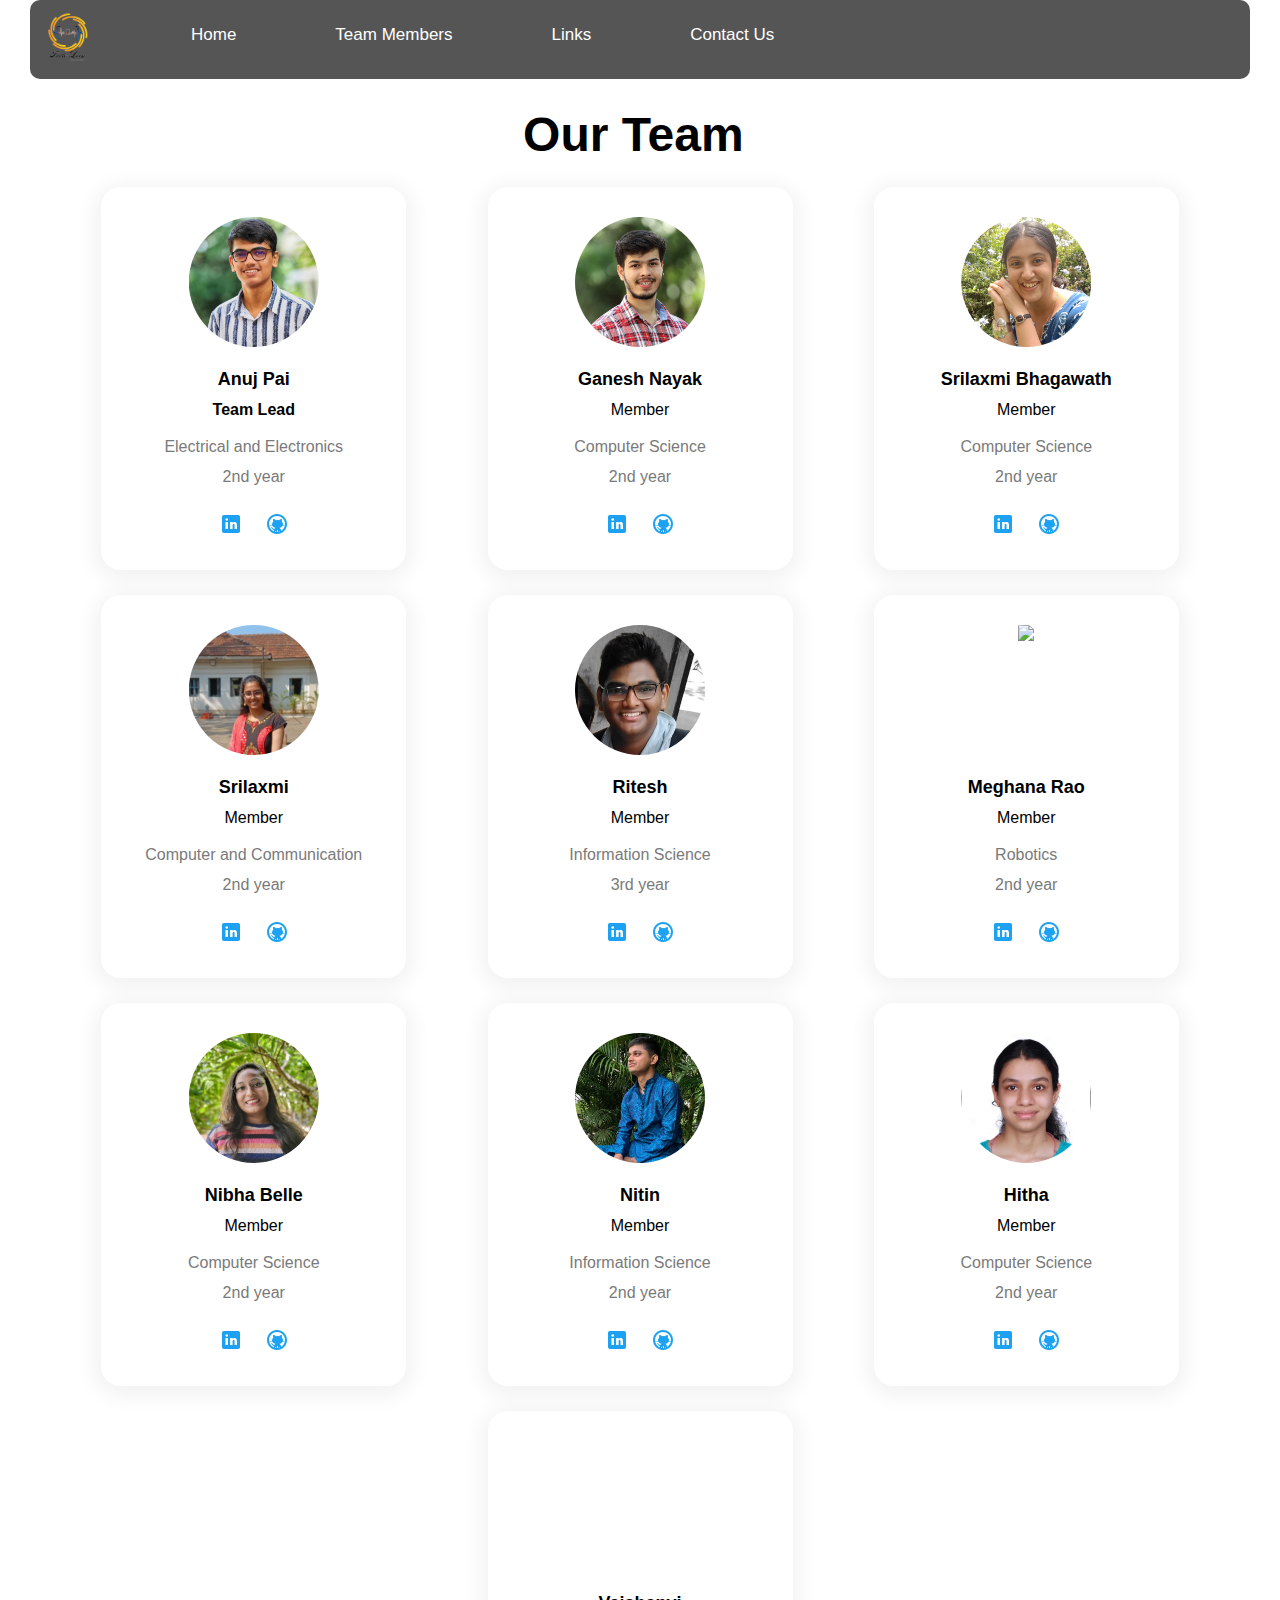
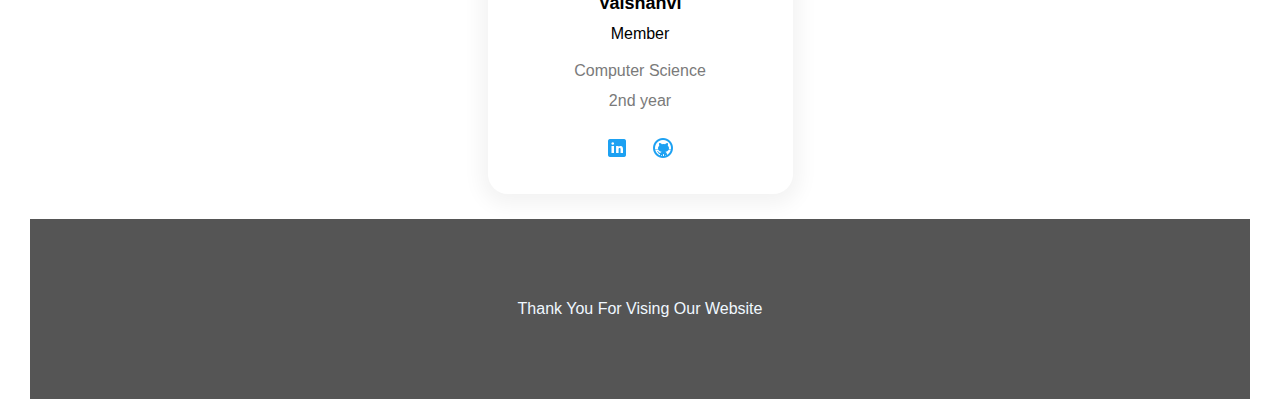
==== commit 3358995e: "Update abt.html" ====
--- a/abt.html
+++ b/abt.html
@@ -3,8 +3,8 @@
 <head>
     <meta charset="UTF-8">
     <meta http-equiv="X-UA-Compatible" content="IE=edge">
-    <meta name="viewport" content="width=device-width, initial-scale=1.0">
-    <title>Our team</title>
+    <meta name="viewport" content="width=device-width, initial-scale=1">
+    <title>About Us</title>
 <link rel="icon" href="./1.png" type="image/x-icon">
     <link rel="stylesheet" href="abt.css">
 </head>
@@ -16,8 +16,10 @@
             <a href="https://www.finiteloop.co.in/"><img src="./1.png" alt="finte loop logo" class="logo"></a>
        
             <a  id="home" href="./index.html" >Home</a>
-            <a  id="abt" class="active" href="./abt.html" > Team Members</a>
-            <a id="ref"  href="reffer.html">Reference</a>
+            <a  id="abt" href="./abt.html" >Team Members</a>
+            <a  id="abt" href="./link.html" >Links</a>
+            <a  id="abt" href="./contact.html" >Contact Us</a>
+
 
         </div>
         <p class="text-blk team-head-text">
@@ -131,7 +133,7 @@
             <div class="responsive-cell-block wk-desk-3 wk-ipadp-3 wk-tab-6 wk-mobile-12 card-container">
                 <div class="card">
                     <div class="team-image-wrapper">
-                        <img src="/photos/ritesh.jpeg"
+                        <img src="./photos/ritesh.jpeg"
                             class="team-member-image" />
                     </div>
                     <p class="text-blk name">Ritesh
@@ -191,11 +193,11 @@
                     <p class="text-blk feature-text">Computer Science <br>2nd year
                     </p>
                     <div class="social-icons">
-                        <a href=" " target="_blank">
-                            <img src="./icon/LinkedIn.png"
-                                class="linked in-icon" />
-                        </a>
-                        <a href=" " target="_blank">
+                        <a href="http://www.linkedin.com/in/nibha-belle-058466248" target="_blank">
+                            <img src="./icon/LinkedIn.png"
+                                class="linked in-icon" />
+                        </a>
+                        <a href="https://github.com/Nibhabelle18" target="_blank">
                             <img src="./icon/GitHub.png"
                                 class="github-icon" />
                         </a>
@@ -278,7 +280,7 @@
                 </div>
             </div>
             <footer>
-                <p>Thanks for visiting</p>
+                <p>Thank You For Vising Our Website</p>
             </footer>
         </div>
     </div>
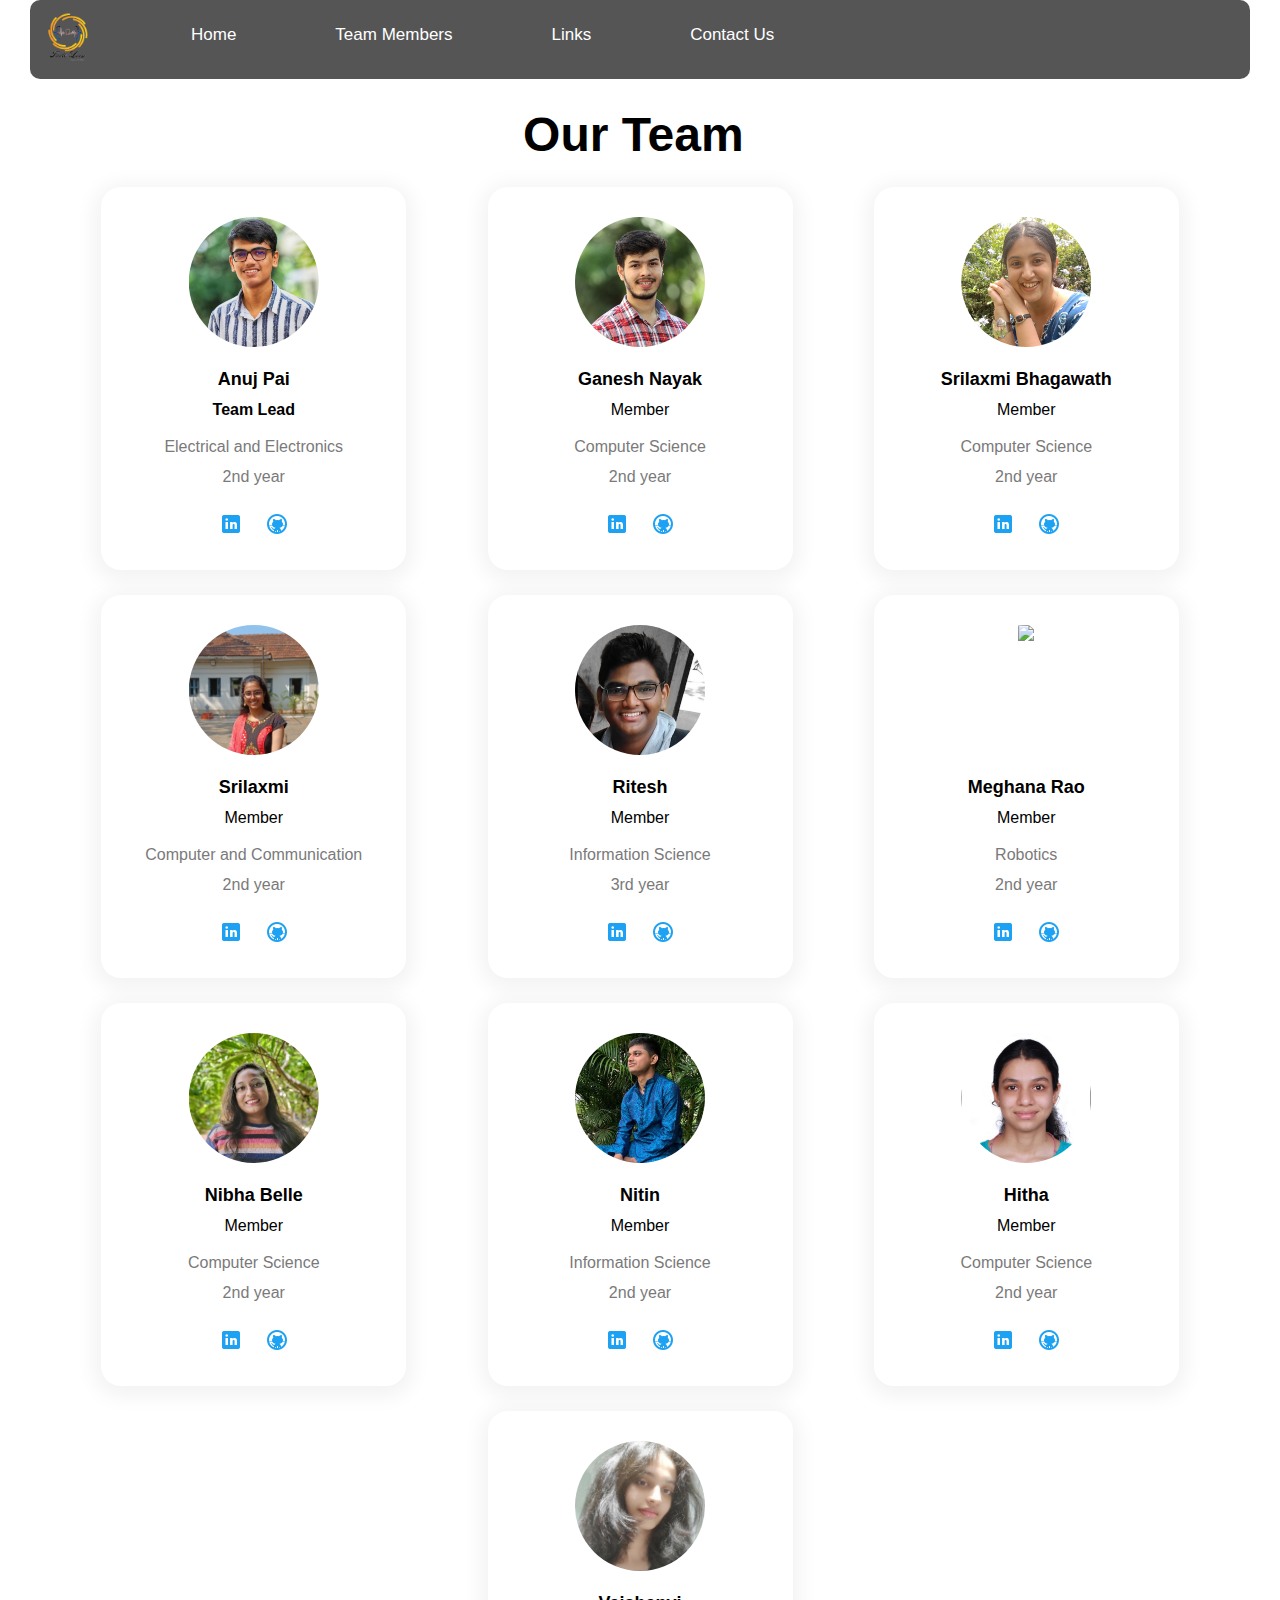
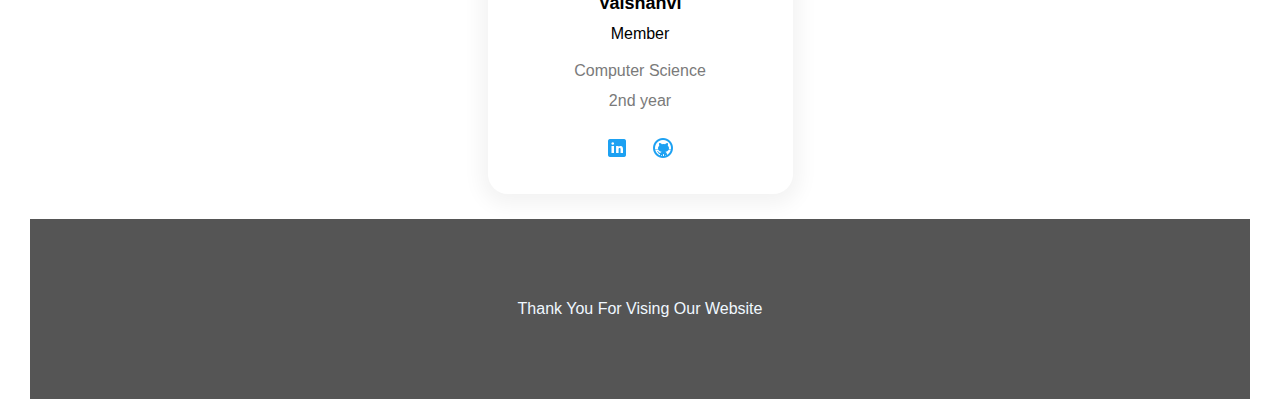
==== commit 0213f465: "Update abt.html" ====
--- a/abt.html
+++ b/abt.html
@@ -258,7 +258,7 @@
             <div class="responsive-cell-block wk-desk-3 wk-ipadp-3 wk-tab-6 wk-mobile-12 card-container">
                 <div class="card">
                     <div class="team-image-wrapper">
-                        <img src=" "
+                        <img src=" .\photos\vflc.jpeg"
                             class="team-member-image" />
                     </div>
                     <p class="text-blk name">Vaishanvi
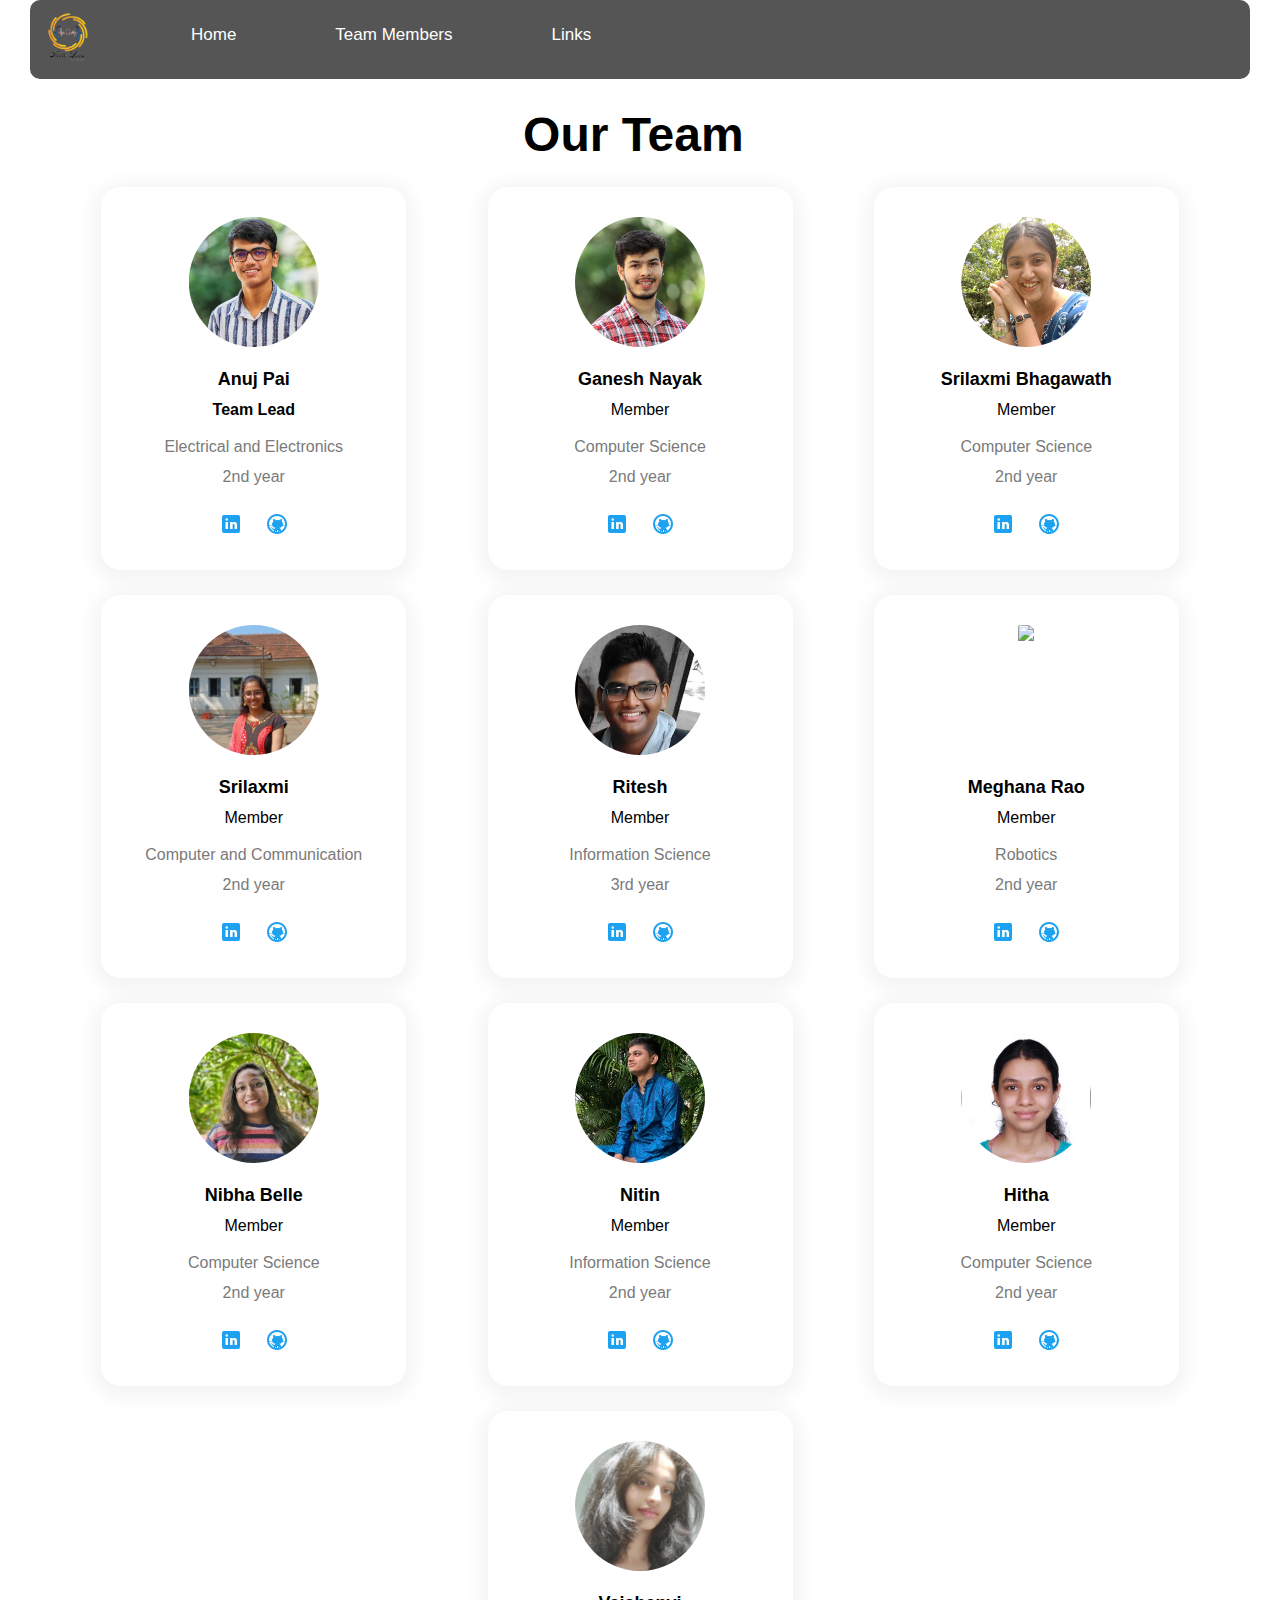
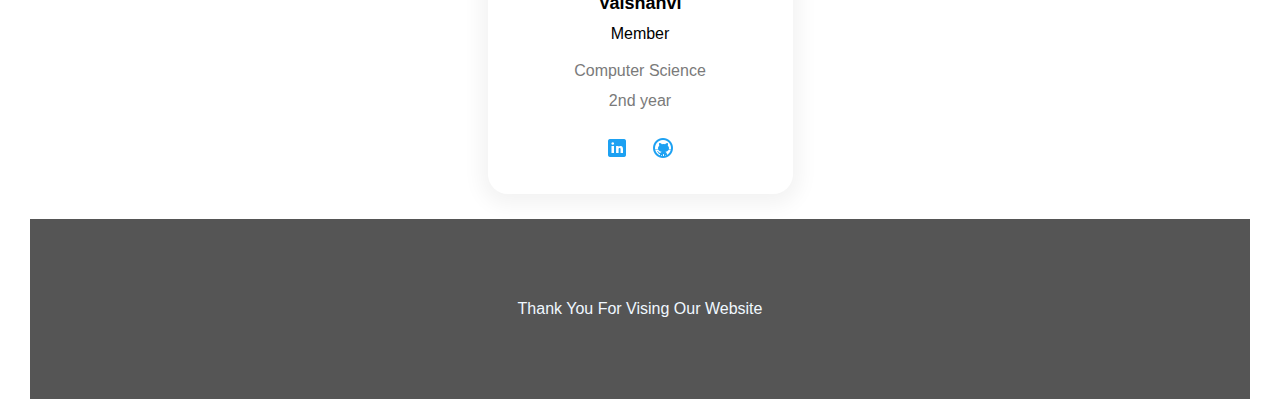
==== commit 626932ee: "updt" ====
--- a/abt.html
+++ b/abt.html
@@ -18,7 +18,6 @@
             <a  id="home" href="./index.html" >Home</a>
             <a  id="abt" href="./abt.html" >Team Members</a>
             <a  id="abt" href="./link.html" >Links</a>
-            <a  id="abt" href="./contact.html" >Contact Us</a>
 
 
         </div>
